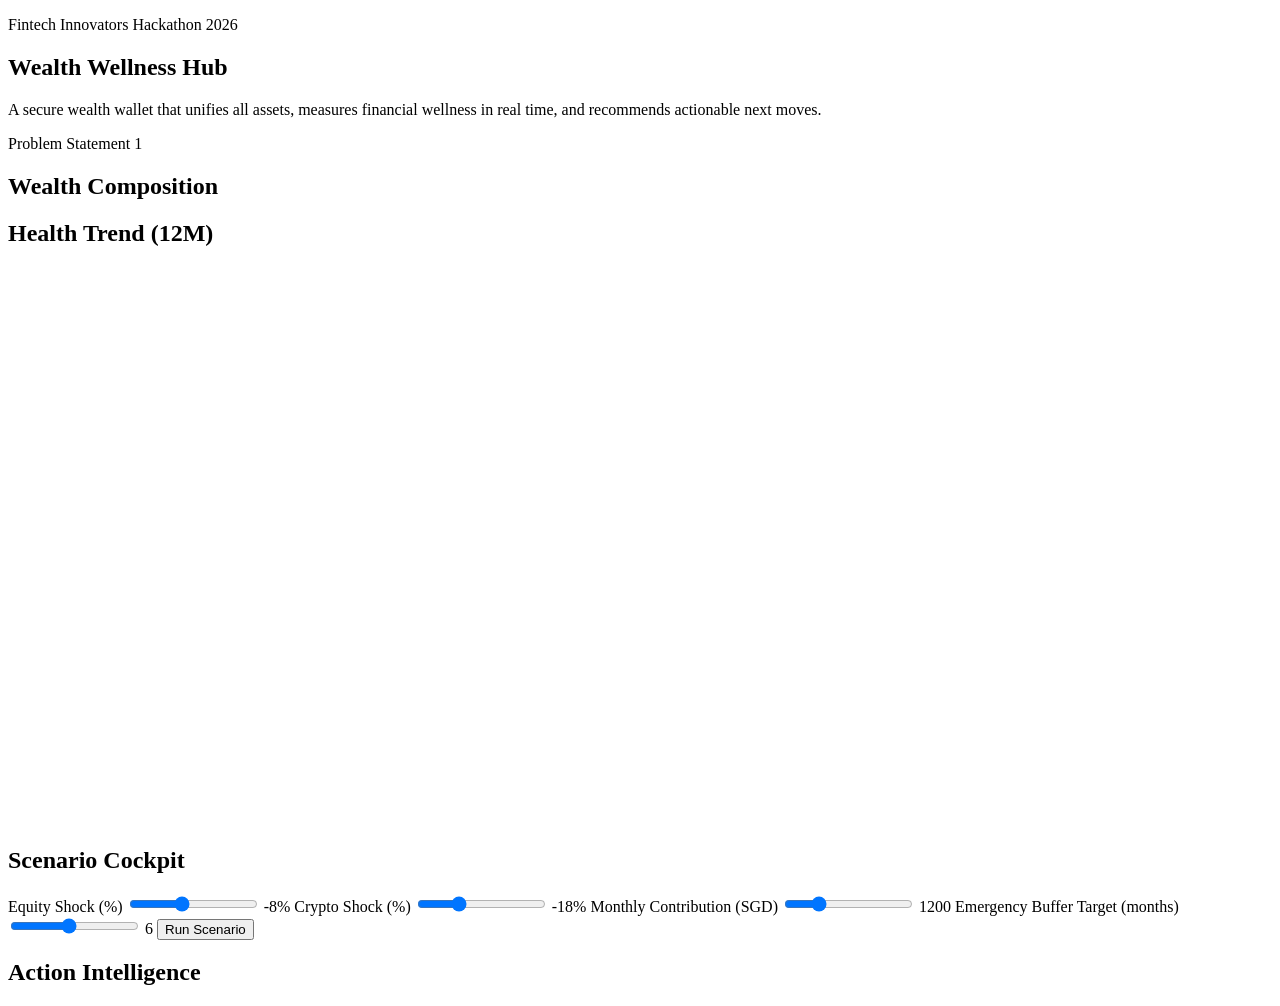
==== wealth_wellness_hub/templates/index.html @ 3c6c9a53 "Build Wealth Wellness Hub full-stack prototype" ====
﻿<!doctype html>
<html lang="en">
<head>
  <meta charset="UTF-8" />
  <meta name="viewport" content="width=device-width, initial-scale=1.0" />
  <title>Mochi Wealth Wellness Hub</title>
  <link rel="preconnect" href="https://fonts.googleapis.com">
  <link rel="preconnect" href="https://fonts.gstatic.com" crossorigin>
  <link href="https://fonts.googleapis.com/css2?family=Fraunces:opsz,wght@9..144,600;9..144,700&family=Space+Grotesk:wght@400;500;700&display=swap" rel="stylesheet">
  <link rel="stylesheet" href="/static/styles.css" />
</head>
<body>
  <div class="aurora"></div>
  <main class="shell">
    <section class="hero">
      <div>
        <p class="kicker">Fintech Innovators Hackathon 2026</p>
        <h1>Wealth Wellness Hub</h1>
        <p class="subtitle">A secure wealth wallet that unifies all assets, measures financial wellness in real time, and recommends actionable next moves.</p>
      </div>
      <div class="badge">Problem Statement 1</div>
    </section>

    <section class="grid cards" id="metricCards"></section>

    <section class="grid two">
      <article class="panel">
        <h2>Wealth Composition</h2>
        <div id="allocationBars" class="bars"></div>
      </article>
      <article class="panel">
        <h2>Health Trend (12M)</h2>
        <svg id="trend" viewBox="0 0 500 220" aria-label="Health trend chart"></svg>
      </article>
    </section>

    <section class="grid two">
      <article class="panel">
        <h2>Scenario Cockpit</h2>
        <form id="scenarioForm" class="scenario-form">
          <label>Equity Shock (%)
            <input type="range" name="equity_shock_pct" min="-40" max="40" step="1" value="-8" />
            <span class="val" data-for="equity_shock_pct">-8%</span>
          </label>
          <label>Crypto Shock (%)
            <input type="range" name="crypto_shock_pct" min="-60" max="80" step="1" value="-18" />
            <span class="val" data-for="crypto_shock_pct">-18%</span>
          </label>
          <label>Monthly Contribution (SGD)
            <input type="range" name="monthly_contribution" min="0" max="5000" step="100" value="1200" />
            <span class="val" data-for="monthly_contribution">1200</span>
          </label>
          <label>Emergency Buffer Target (months)
            <input type="range" name="emergency_buffer_target_months" min="1" max="12" step="1" value="6" />
            <span class="val" data-for="emergency_buffer_target_months">6</span>
          </label>
          <button type="submit">Run Scenario</button>
        </form>
        <p id="scenarioNote" class="note"></p>
      </article>
      <article class="panel">
        <h2>Action Intelligence</h2>
        <div id="recommendations" class="recs"></div>
      </article>
    </section>
  </main>

  <script src="/static/app.js"></script>
</body>
</html>
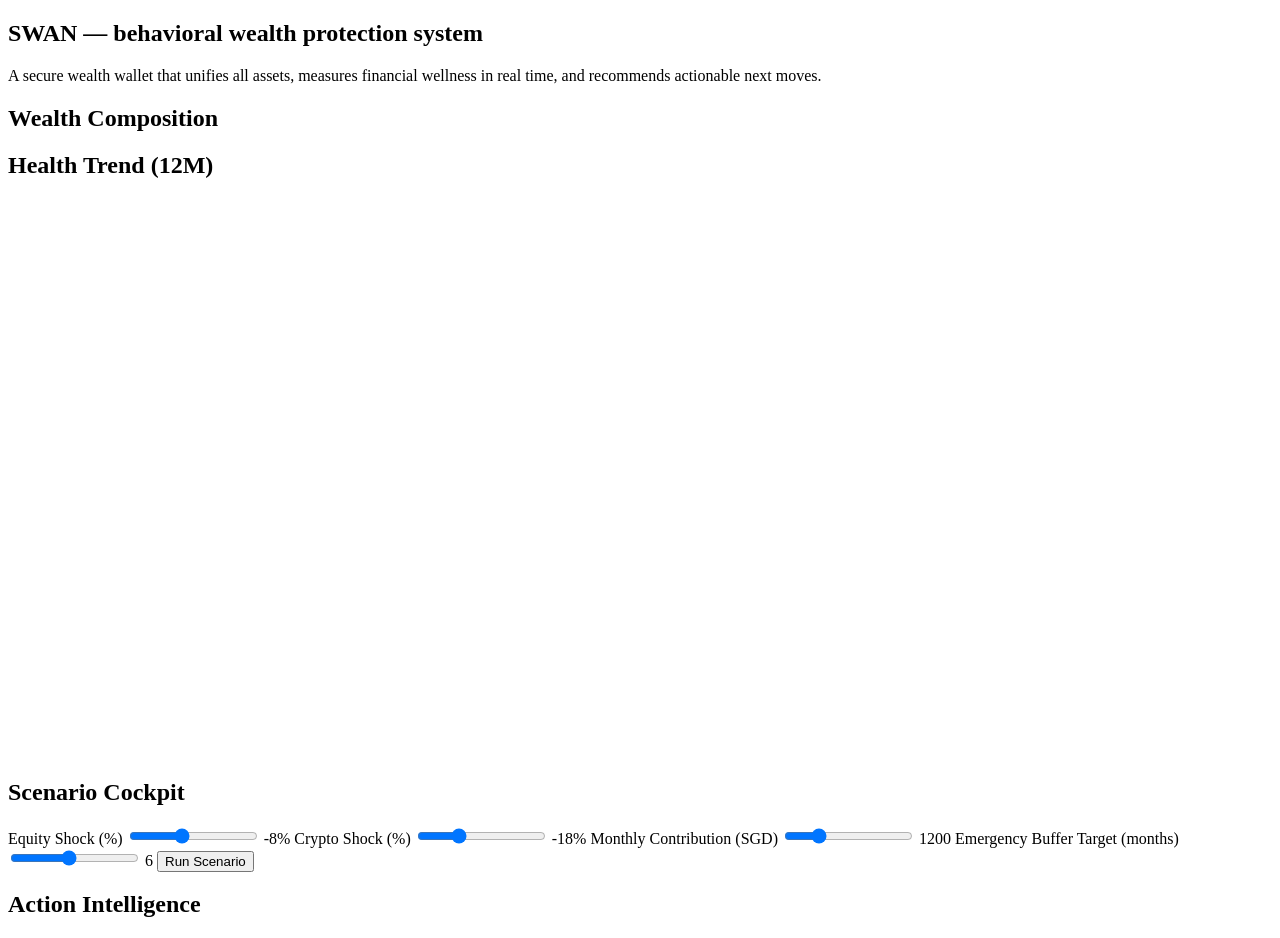
==== commit 1854601b: "Update hero title to SWAN and remove hackathon labels" ====
--- a/wealth_wellness_hub/templates/index.html
+++ b/wealth_wellness_hub/templates/index.html
@@ -14,11 +14,9 @@
   <main class="shell">
     <section class="hero">
       <div>
-        <p class="kicker">Fintech Innovators Hackathon 2026</p>
-        <h1>Wealth Wellness Hub</h1>
+        <h1>SWAN — <span class="small-tail">behavioral wealth protection system</span></h1>
         <p class="subtitle">A secure wealth wallet that unifies all assets, measures financial wellness in real time, and recommends actionable next moves.</p>
       </div>
-      <div class="badge">Problem Statement 1</div>
     </section>
 
     <section class="grid cards" id="metricCards"></section>
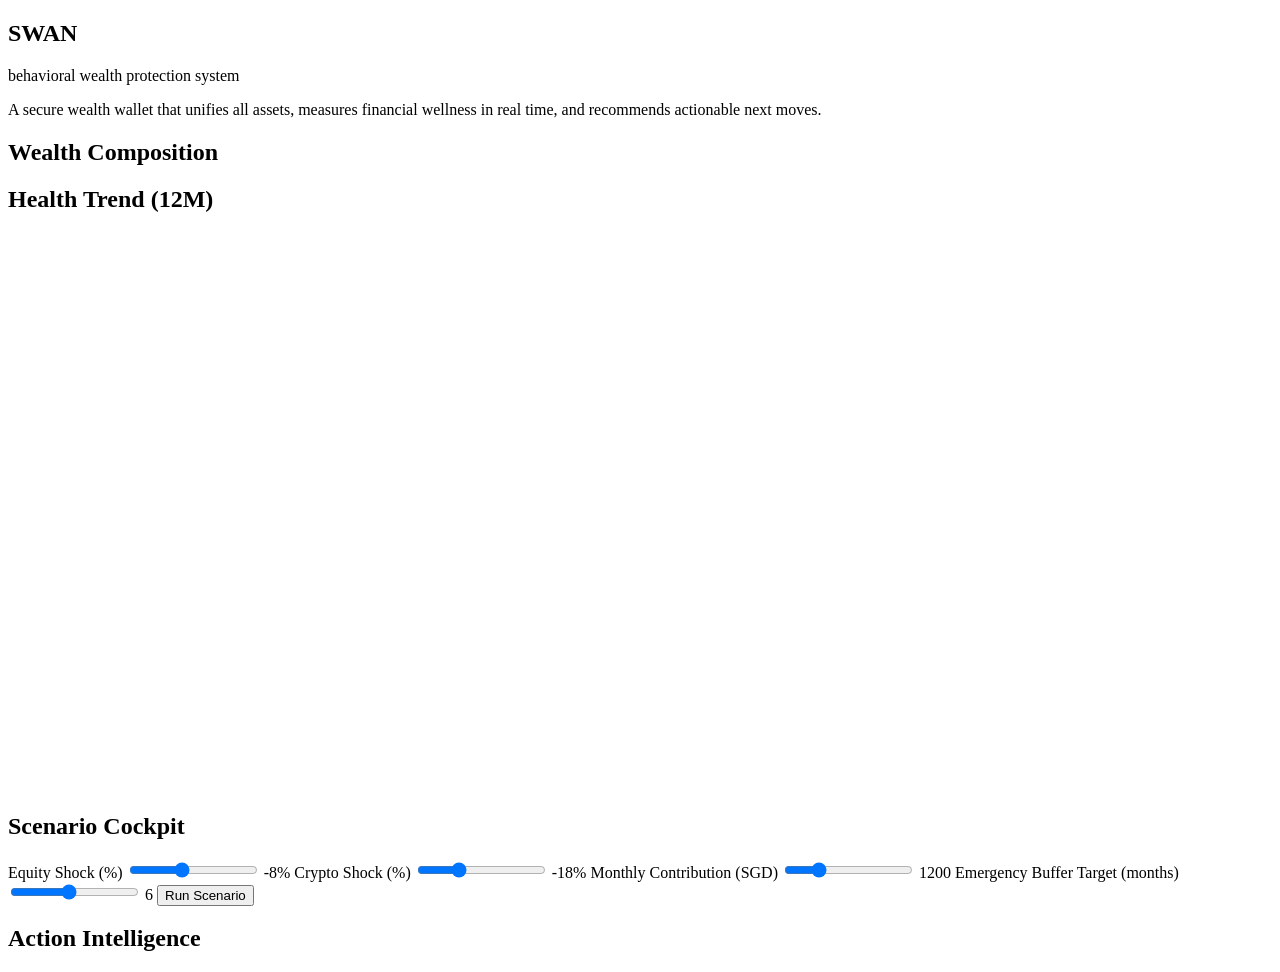
==== commit 855f7768: "Refine SWAN hero and add metric explainer tooltips" ====
--- a/wealth_wellness_hub/templates/index.html
+++ b/wealth_wellness_hub/templates/index.html
@@ -13,8 +13,9 @@
   <div class="aurora"></div>
   <main class="shell">
     <section class="hero">
-      <div>
-        <h1>SWAN — <span class="small-tail">behavioral wealth protection system</span></h1>
+      <div class="hero-copy">
+        <h1>SWAN</h1>
+        <p class="hero-system">behavioral wealth protection system</p>
         <p class="subtitle">A secure wealth wallet that unifies all assets, measures financial wellness in real time, and recommends actionable next moves.</p>
       </div>
     </section>
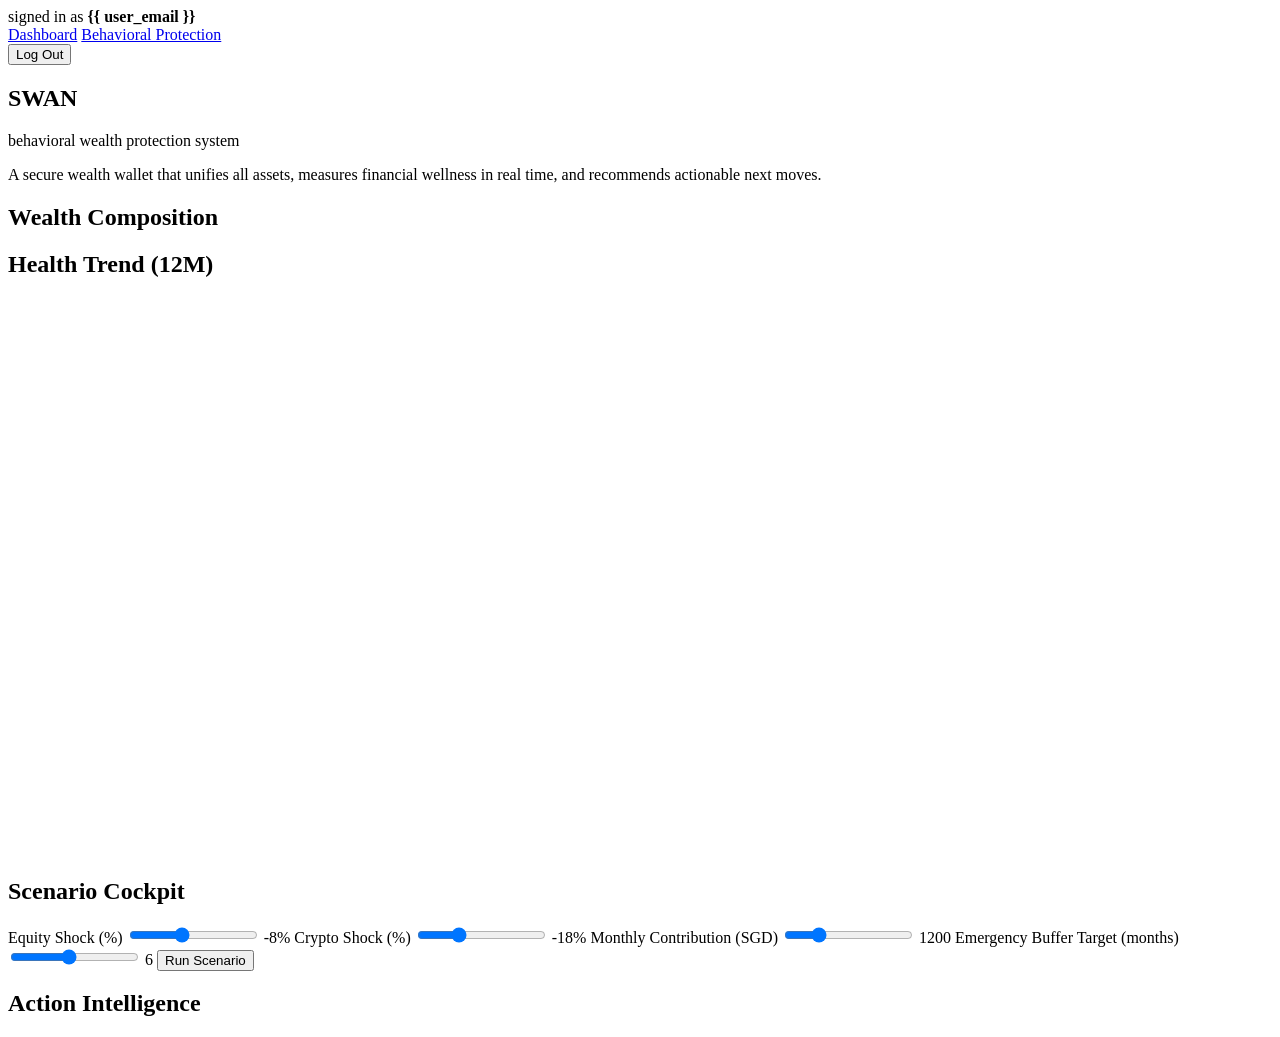
==== commit 3a405eb5: "Add auth flow and behavioral protection page" ====
--- a/wealth_wellness_hub/templates/index.html
+++ b/wealth_wellness_hub/templates/index.html
@@ -12,6 +12,21 @@
 <body>
   <div class="aurora"></div>
   <main class="shell">
+    <header class="topbar">
+      <div class="topbar-user">
+        <span class="topbar-label">signed in as</span>
+        <strong>{{ user_email }}</strong>
+      </div>
+      <div class="topbar-actions">
+        <nav class="topnav">
+          <a href="/" class="topnav-link is-active">Dashboard</a>
+          <a href="/behavioral-protection" class="topnav-link">Behavioral Protection</a>
+        </nav>
+        <form method="post" action="/logout">
+          <button type="submit" class="ghost-button">Log Out</button>
+        </form>
+      </div>
+    </header>
     <section class="hero">
       <div class="hero-copy">
         <h1>SWAN</h1>
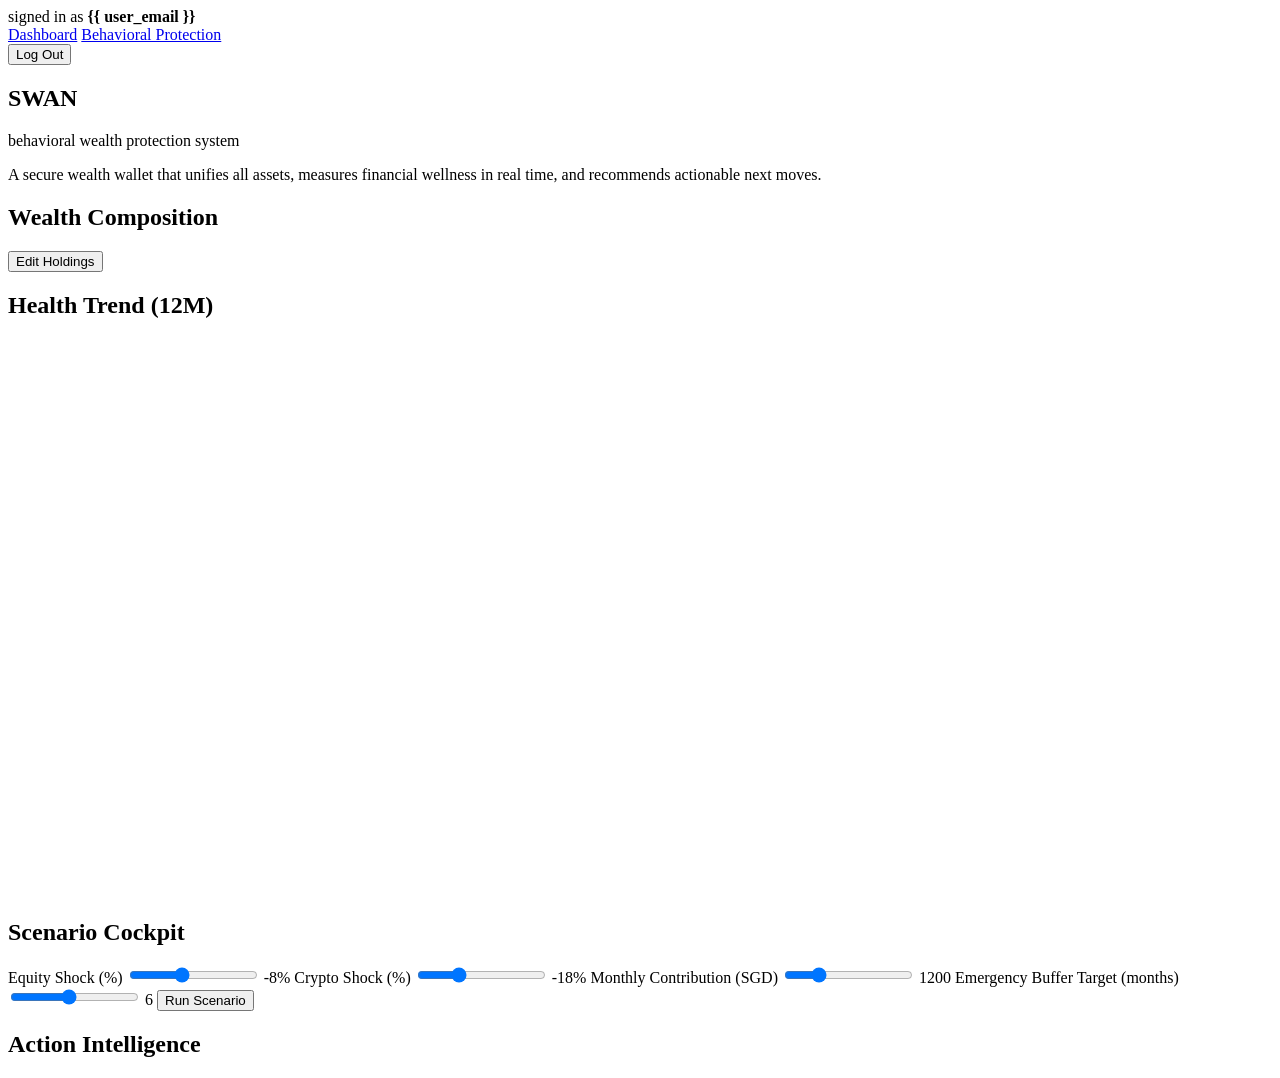
==== commit c24fe957: "Add editable client wealth composition" ====
--- a/wealth_wellness_hub/templates/index.html
+++ b/wealth_wellness_hub/templates/index.html
@@ -39,7 +39,11 @@
 
     <section class="grid two">
       <article class="panel">
-        <h2>Wealth Composition</h2>
+        <div class="panel-head">
+          <h2>Wealth Composition</h2>
+          <button type="button" id="editCompositionButton" class="ghost-button panel-button">Edit Holdings</button>
+        </div>
+        <div id="compositionEditor" class="composition-editor is-hidden"></div>
         <div id="allocationBars" class="bars"></div>
       </article>
       <article class="panel">
